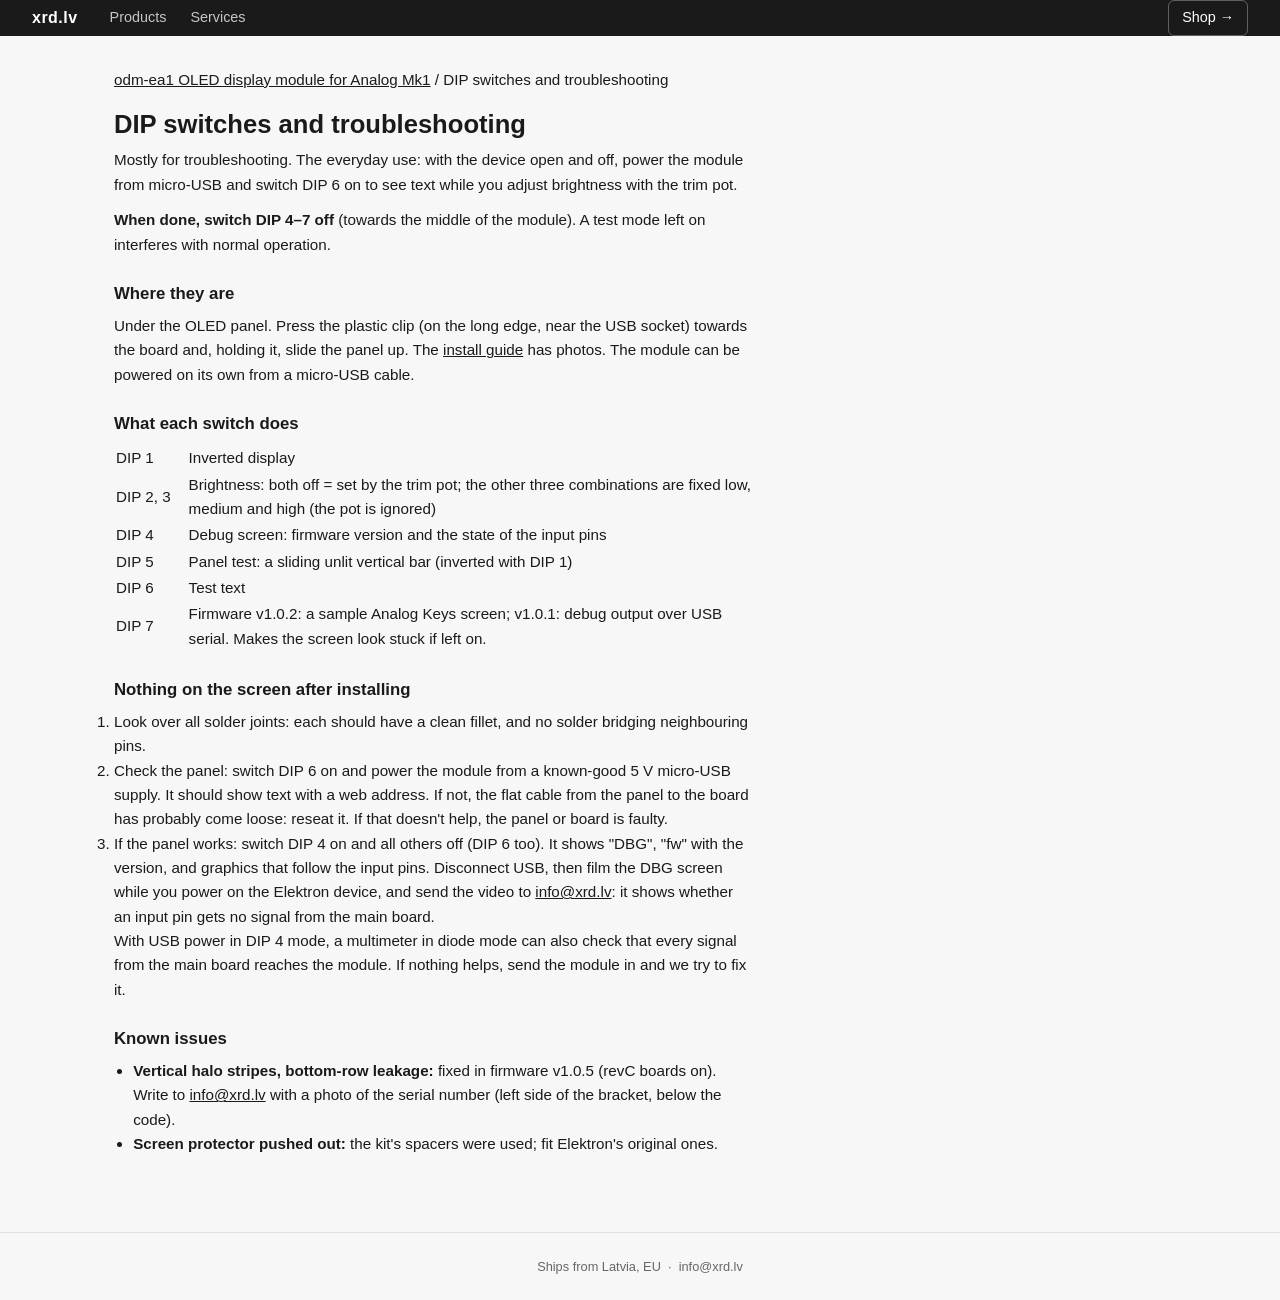
==== p/odm-ea1/dips/index.html @ 69226773 "Docs site from xrd-store 1230b86 (branch www-services) Replaces the Jekyll wiki with the docs site b" ====
<!DOCTYPE html>
<html data-shop="https://shop.xrd.lv" lang="en" data-root="../../../">
<head>
  <meta charset="UTF-8">
  <meta name="viewport" content="width=device-width, initial-scale=1.0">
  <title>odm-ea1 DIP switches and troubleshooting</title>
  <link rel="stylesheet" href="../../../css/style.css">
  <link rel="stylesheet" href="../../../css/site.css">
</head>
<body>

<div id="nav-placeholder"></div>

<main>
  <div class="container">
    <div class="prose guide">
      <p class="breadcrumb"><a href="../">odm-ea1 OLED display module for Analog Mk1</a> / DIP switches and troubleshooting</p>
      <h1>DIP switches and troubleshooting</h1>
      <p>Mostly for troubleshooting. The everyday use: with the device open and off, power the module from micro-USB and switch DIP 6 on to see text
      while you adjust brightness with the trim pot.</p>
      <p><strong>When done, switch DIP 4–7 off</strong> (towards the middle of the module). A test mode left on interferes with normal operation.</p>

      <h2>Where they are</h2>
      <p>Under the OLED panel. Press the plastic clip (on the long edge, near the USB socket) towards the board and, holding it, slide the panel up.
      The <a href="../install/#test">install guide</a> has photos. The module can be powered on its own from a micro-USB cable.</p>

      <h2>What each switch does</h2>
      <table class="spec-table">
        <tr><td>DIP 1</td><td>Inverted display</td></tr>
        <tr><td>DIP 2, 3</td><td>Brightness: both off = set by the trim pot; the other three combinations are fixed low, medium and high (the pot is ignored)</td></tr>
        <tr><td>DIP 4</td><td>Debug screen: firmware version and the state of the input pins</td></tr>
        <tr><td>DIP 5</td><td>Panel test: a sliding unlit vertical bar (inverted with DIP 1)</td></tr>
        <tr><td>DIP 6</td><td>Test text</td></tr>
        <tr><td>DIP 7</td><td>Firmware v1.0.2: a sample Analog Keys screen; v1.0.1: debug output over USB serial. Makes the screen look stuck if left on.</td></tr>
      </table>

      <h2>Nothing on the screen after installing</h2>
      <ol>
        <li>Look over all solder joints: each should have a clean fillet, and no solder bridging neighbouring pins.</li>
        <li>Check the panel: switch DIP 6 on and power the module from a known-good 5&nbsp;V micro-USB supply. It should show text with a web address.
          If not, the flat cable from the panel to the board has probably come loose: reseat it. If that doesn't help, the panel or board is faulty.</li>
        <li>If the panel works: switch DIP 4 on and all others off (DIP 6 too). It shows "DBG", "fw" with the version, and graphics that follow
          the input pins. Disconnect USB, then film the DBG screen while you power on the Elektron device, and send the video to
          <a data-m="jogpAyse/mw">e-mail</a>: it shows whether an input pin gets no signal from the main board.</li>
      </ol>
      <p>With USB power in DIP 4 mode, a multimeter in diode mode can also check that every signal from the main board reaches the module.
      If nothing helps, send the module in and we try to fix it.</p>

      <h2>Known issues</h2>
      <ul>
        <li><strong>Vertical halo stripes, bottom-row leakage:</strong> fixed in firmware v1.0.5 (revC boards on). Write to
          <a data-m="jogpAyse/mw">e-mail</a> with a photo of the serial number (left side of the bracket, below the code).</li>
        <li><strong>Screen protector pushed out:</strong> the kit's spacers were used; fit Elektron's original ones.</li>
      </ul>
    </div>
  </div>
</main>

<div id="footer-placeholder"></div>

<script src="../../../js/site.js"></script>
</body>
</html>
---- css/style.css ----
/* ===== RESET & BASE ===== */
*, *::before, *::after { box-sizing: border-box; margin: 0; padding: 0; }

:root {
  --bg: #f7f7f7;
  --surface: #ffffff;
  --border: #e0e0e0;
  --text: #1a1a1a;
  --text-muted: #666;
  --accent: #1a1a1a;
  --accent-fg: #ffffff;
  --danger: #c62828;
  --radius: 6px;
  --shadow: 0 1px 4px rgba(0,0,0,0.08);
  --nav-h: 36px;
}

body {
  font-family: -apple-system, BlinkMacSystemFont, 'Segoe UI', sans-serif;
  background: var(--bg);
  color: var(--text);
  line-height: 1.5;
  font-size: 15px;
}

a { color: inherit; text-decoration: none; }
a:hover { text-decoration: underline; }

/* ===== NAV ===== */
nav {
  position: sticky; top: 0; z-index: 100;
  background: var(--accent);
  color: var(--accent-fg);
  height: var(--nav-h);
  display: flex; align-items: center;
  padding: 0 2rem;
  gap: 2rem;
}

.nav-brand {
  font-weight: 700;
  font-size: 1rem;
  letter-spacing: 0.03em;
  color: #fff;
}

.nav-links { display: flex; gap: 1.5rem; margin-right: auto; }
.nav-links a { color: rgba(255,255,255,0.75); font-size: 0.9rem; }
.nav-links a:hover { color: #fff; text-decoration: none; }

.nav-cart {
  position: relative;
  display: flex; align-items: center; gap: 0.4rem;
  color: #fff;
  cursor: pointer;
  padding: 0.4rem 0.8rem;
  border: 1px solid rgba(255,255,255,0.3);
  border-radius: var(--radius);
  font-size: 0.9rem;
  transition: background 0.15s;
}
.nav-cart:hover { background: rgba(255,255,255,0.1); text-decoration: none; }

#cart-badge {
  display: none;
  align-items: center; justify-content: center;
  background: #e53935;
  color: #fff;
  font-size: 0.7rem;
  font-weight: 700;
  width: 18px; height: 18px;
  border-radius: 50%;
  line-height: 1;
}

/* ===== LAYOUT ===== */
.container { max-width: 1100px; margin: 0 auto; padding: 0 1.5rem; }
main { padding: 2rem 0 4rem; }

h1 { font-size: 1.6rem; font-weight: 700; margin-bottom: 0.25rem; }
.page-subtitle { color: var(--text-muted); margin-bottom: 2rem; font-size: 0.95rem; }

/* ===== PRODUCT GRID ===== */
.product-grid {
  display: grid;
  grid-template-columns: repeat(auto-fill, minmax(260px, 1fr));
  gap: 1.25rem;
}

.product-card {
  background: var(--surface);
  border: 1px solid var(--border);
  border-radius: var(--radius);
  box-shadow: var(--shadow);
  overflow: hidden;
  display: flex; flex-direction: column;
}

.product-color-band {
  height: 6px;
}

.product-body { padding: 1.25rem; flex: 1; display: flex; flex-direction: column; gap: 0.5rem; }
.product-name { font-weight: 600; font-size: 0.95rem; }
.product-desc { color: var(--text-muted); font-size: 0.85rem; flex: 1; }
.product-price { font-size: 1.2rem; font-weight: 700; }
.product-stock { font-size: 0.8rem; color: var(--text-muted); }
.product-stock.low { color: #e65100; }
.product-stock.out { color: var(--danger); }
.product-stock.backorder { color: #e65100; font-style: italic; }

.swatch-row { display: flex; gap: 0.4rem; flex-wrap: wrap; }
.swatch {
  display: inline-block;
  width: 22px; height: 22px;
  border-radius: 50%;
  transition: transform 0.1s;
}
.swatch:hover { transform: scale(1.2); text-decoration: none; }
.swatch-out { opacity: 0.35; }


.product-controls {
  display: flex; align-items: center; gap: 0.5rem; margin-top: 0.75rem;
}

/* ===== QTY CONTROL ===== */
.qty-control {
  display: flex; align-items: center;
  border: 1px solid var(--border);
  border-radius: var(--radius);
  overflow: hidden;
}
.qty-control button {
  background: var(--bg); border: none; cursor: pointer;
  width: 32px; height: 32px; font-size: 1rem;
  display: flex; align-items: center; justify-content: center;
  transition: background 0.1s;
}
.qty-control button:hover:not(:disabled) { background: var(--border); }
.qty-control button:disabled { opacity: 0.35; cursor: default; }
.qty-control input {
  width: 40px; height: 32px;
  border: none; border-left: 1px solid var(--border); border-right: 1px solid var(--border);
  text-align: center; font-size: 0.9rem;
  -moz-appearance: textfield;
}
.qty-control input::-webkit-outer-spin-button,
.qty-control input::-webkit-inner-spin-button { -webkit-appearance: none; }

.btn {
  display: inline-flex; align-items: center; justify-content: center;
  padding: 0.45rem 1rem;
  border: none; border-radius: var(--radius);
  cursor: pointer; font-size: 0.875rem; font-weight: 600;
  transition: opacity 0.15s, background 0.15s;
  white-space: nowrap;
}
.btn:disabled { opacity: 0.4; cursor: default; }
.btn-primary { background: var(--accent); color: var(--accent-fg); }
.btn-primary:hover:not(:disabled) { opacity: 0.85; }
.btn-secondary {
  background: transparent; color: var(--text);
  border: 1px solid var(--border);
}
.btn-secondary:hover:not(:disabled) { background: var(--bg); }
.btn-danger { background: var(--danger); color: #fff; }
.btn-danger:hover:not(:disabled) { opacity: 0.85; }
.btn-lg { padding: 0.7rem 1.6rem; font-size: 1rem; }
.btn-full { width: 100%; }

.added-indicator {
  font-size: 0.8rem; color: #2e7d32; font-weight: 600;
  opacity: 0; transition: opacity 0.3s;
}
.added-indicator.show { opacity: 1; }

/* ===== CART / CHECKOUT ===== */
.two-col { display: grid; grid-template-columns: 1fr 380px; gap: 2rem; align-items: start; }
@media (max-width: 800px) { .two-col { grid-template-columns: 1fr; } }

.card {
  background: var(--surface);
  border: 1px solid var(--border);
  border-radius: var(--radius);
  box-shadow: var(--shadow);
  padding: 1.5rem;
}
.card h2 { font-size: 1rem; font-weight: 700; margin-bottom: 1rem; }

.cart-table { width: 100%; border-collapse: collapse; }
.cart-table th {
  text-align: left; font-size: 0.8rem; font-weight: 600;
  color: var(--text-muted); text-transform: uppercase; letter-spacing: 0.05em;
  padding: 0 0 0.5rem; border-bottom: 1px solid var(--border);
}
.cart-table td { padding: 0.75rem 0; vertical-align: middle; }
.cart-table tr:not(:last-child) td { border-bottom: 1px solid var(--border); }
.cart-table .col-name { font-weight: 500; }
.cart-table .col-price, .cart-table .col-subtotal { text-align: right; }
.cart-table .col-qty { text-align: center; }
.cart-table .col-remove { text-align: right; }

.cart-empty {
  text-align: center; color: var(--text-muted); padding: 3rem 0;
}

.summary-row {
  display: flex; justify-content: space-between;
  padding: 0.4rem 0; font-size: 0.9rem;
}
.summary-row.total {
  font-weight: 700; font-size: 1.05rem;
  border-top: 1px solid var(--border); margin-top: 0.5rem; padding-top: 0.75rem;
}
.summary-row.muted { color: var(--text-muted); }

/* ===== FORM ===== */
.form-section { margin-bottom: 1.75rem; }
.form-section-title {
  font-size: 0.8rem; font-weight: 700; text-transform: uppercase;
  letter-spacing: 0.07em; color: var(--text-muted);
  margin-bottom: 1rem; padding-bottom: 0.4rem;
  border-bottom: 1px solid var(--border);
}

.field { margin-bottom: 1rem; }
.field label { display: block; font-size: 0.85rem; font-weight: 600; margin-bottom: 0.35rem; }
.field label .opt { font-weight: 400; color: var(--text-muted); font-size: 0.8rem; }
.field input, .field textarea, .field select {
  width: 100%; padding: 0.5rem 0.75rem;
  border: 1px solid var(--border); border-radius: var(--radius);
  font-size: 0.9rem; font-family: inherit; background: var(--surface);
  transition: border-color 0.15s;
}
.field input:focus, .field textarea:focus, .field select:focus {
  outline: none; border-color: var(--accent);
}
.field textarea { resize: vertical; min-height: 80px; }
.field .hint { font-size: 0.78rem; color: var(--text-muted); margin-top: 0.25rem; }

.field-row { display: grid; grid-template-columns: 1fr 1fr; gap: 0.75rem; }
@media (max-width: 480px) { .field-row { grid-template-columns: 1fr; } }

.notice {
  background: #fff8e1; border: 1px solid #ffe082;
  border-radius: var(--radius); padding: 0.75rem 1rem;
  font-size: 0.85rem; color: #5d4037; margin-bottom: 1rem;
}

/* ===== FOOTER ===== */
footer {
  border-top: 1px solid var(--border);
  padding: 1.5rem;
  text-align: center;
  font-size: 0.8rem;
  color: var(--text-muted);
}

/* ===== ACCOUNT / ORDER / ADMIN ===== */
.nav-account { margin-left: auto; margin-right: 1rem; font-size: 0.9rem; max-width: 14rem; overflow: hidden; text-overflow: ellipsis; white-space: nowrap; }
.nav-account + .nav-cart { margin-left: 0; }

.narrow { max-width: 420px; margin: 0 auto; }
.medium { max-width: 680px; margin: 0 auto; }

.msg { display: none; border-radius: var(--radius); padding: 0.5rem 0.75rem; font-size: 0.85rem; margin-bottom: 0.75rem; }
.msg.error { background: #fdecea; border: 1px solid #f5c6c2; color: var(--danger); }
.msg.ok    { background: #e8f5e9; border: 1px solid #b7dfb9; color: #1b5e20; }

.tabs { display: flex; gap: 0.25rem; margin-bottom: 1rem; border-bottom: 1px solid var(--border); flex-wrap: wrap; }
.tab { padding: 0.4rem 0.8rem; border: none; background: none; cursor: pointer; font-size: 0.9rem; color: var(--text-muted); border-bottom: 2px solid transparent; }
.tab.active { color: var(--text); border-bottom-color: var(--accent); font-weight: 600; }

.divider { display: flex; align-items: center; gap: 0.75rem; color: var(--text-muted); font-size: 0.8rem; margin: 1rem 0; }
.divider::before, .divider::after { content: ''; flex: 1; border-top: 1px solid var(--border); }
.providers { display: flex; flex-direction: column; gap: 0.5rem; }
.providers .btn { text-align: center; }
.link-btn { background: none; border: none; padding: 0; color: var(--text-muted); font-size: 0.82rem; cursor: pointer; text-decoration: underline; }

.pill { display: inline-block; padding: 0.1rem 0.55rem; border-radius: 20px; font-size: 0.74rem; font-weight: 600; white-space: nowrap; }
.pill.placed    { background: #fff3e0; color: #bf360c; }
.pill.paid      { background: #e3f2fd; color: #0d47a1; }
.pill.shipped   { background: #e8f5e9; color: #1b5e20; }
.pill.cancelled { background: #eeeeee; color: #616161; }

.kv { display: grid; grid-template-columns: max-content 1fr; gap: 0.25rem 1rem; font-size: 0.9rem; }
.kv dt { color: var(--text-muted); }
.kv dd { font-weight: 500; word-break: break-word; }
.kv dd.mono { font-family: ui-monospace, Menlo, Consolas, monospace; }
.pay-box { border: 2px solid var(--accent); }

.data-table { width: 100%; border-collapse: collapse; font-size: 0.85rem; }
.data-table th { text-align: left; font-size: 0.72rem; text-transform: uppercase; letter-spacing: 0.04em; color: var(--text-muted); padding: 0.35rem 0.5rem; border-bottom: 1px solid var(--border); }
.data-table td { padding: 0.5rem; border-bottom: 1px solid var(--border); vertical-align: top; }
.data-table td.num, .data-table th.num { text-align: right; white-space: nowrap; }
.data-table .sub { color: var(--text-muted); font-size: 0.78rem; }
.data-table input[type=text], .data-table input[type=number] { padding: 0.25rem 0.4rem; border: 1px solid var(--border); border-radius: var(--radius); font-size: 0.82rem; width: 9rem; }
.data-table input[type=number] { width: 4.5rem; }
.table-wrap { overflow-x: auto; }
.btn-sm { padding: 0.25rem 0.6rem; font-size: 0.78rem; }
.actions { display: flex; gap: 0.35rem; flex-wrap: wrap; align-items: center; }
.toolbar { display: flex; gap: 0.75rem; align-items: center; flex-wrap: wrap; margin-bottom: 0.75rem; }
.field select { width: 100%; padding: 0.5rem 0.75rem; border: 1px solid var(--border); border-radius: var(--radius); font-size: 0.9rem; background: var(--surface); }
.stack > * + * { margin-top: 1rem; }
.nav-cart { white-space: nowrap; }
.table-wrap .data-table { min-width: 640px; }
@media (max-width: 480px) { .nav-account { max-width: 6rem; margin-right: 0.5rem; } }

/* ── Payment method choice ─────────────────────────────────────────────────── */
.pay-methods { display: flex; flex-direction: column; gap: 0.4rem; }
.pay-method {
  display: flex; align-items: flex-start; gap: 0.6rem; padding: 0.6rem 0.75rem;
  border: 1px solid var(--border); border-radius: var(--radius); cursor: pointer; font-size: 0.9rem;
}
.pay-method:has(input:checked) { border-color: var(--accent); box-shadow: 0 0 0 1px var(--accent); }
.pay-method input { margin-top: 0.2rem; }
.pay-method-text { flex: 1; display: flex; flex-direction: column; }
.pay-method-price { text-align: right; display: flex; flex-direction: column; font-weight: 600; white-space: nowrap; }
.pay-method-note { font-size: 0.78rem; font-weight: 400; color: var(--text-muted); }

/* ── Site-wide notice (static copy: maintenance, shop unreachable) ─────────── */
.site-banner { padding: 0.6rem 1rem; font-size: 0.88rem; text-align: center; border-bottom: 1px solid var(--border); }
.site-banner.planned { background: #e3f2fd; color: #0d47a1; }
.site-banner.down    { background: #fff8e1; color: #5d4037; }
.site-banner a { text-decoration: underline; color: inherit; font-weight: 600; }
.prose { max-width: 640px; font-size: 0.95rem; line-height: 1.6; }
.prose h2 { margin: 1.5rem 0 0.4rem; font-size: 1.05rem; }
.prose p, .prose ul { margin-bottom: 0.7rem; }
.prose ul { padding-left: 1.2rem; }
/* Admin: lines of a new order (a select or description, quantity, price, remove). */
.new-line { display: grid; grid-template-columns: 1fr 5rem auto; gap: 0.5rem; align-items: center; }
.new-line[data-kind="free"] { grid-template-columns: 1fr 5rem 8rem auto; }
@media (max-width: 600px) { .new-line, .new-line[data-kind="free"] { grid-template-columns: 1fr 1fr; } }
.packing { margin-top: 0.4rem; }
.packing summary { cursor: pointer; font-size: 0.85rem; }
.pack-line { display: flex; flex-wrap: wrap; align-items: center; gap: 0.25rem; margin: 0.25rem 0; }
.pack-line .sub { flex-basis: 100%; }
.data-table .pack-line input[type=text] { padding: 0.15rem 0.3rem; font-size: 0.78rem; min-width: 0; }
.data-table .pack-line .pk-sn { width: 5.5rem; }
.data-table .pack-line .pk-fw { width: 3.6rem; }
.data-table .pack-line .pk-hw { width: 2.9rem; }
.data-table .pack-line .pk-br { width: 8.5rem; }
.pack-line .btn-sm { padding: 0.15rem 0.5rem; }
/* Honeypot field on sign-up and reset forms: off-screen for people, still in the DOM for bots. */
.hp { position: absolute; left: -10000px; width: 1px; height: 1px; overflow: hidden; }
.print-progress { display: grid; gap: 0.2rem; margin: 0.4rem 0; font-size: 0.85rem; }
.print-job { display: grid; grid-template-columns: minmax(0, 24rem) 10rem auto; gap: 0.6rem; align-items: center; }
.print-job.failed { color: var(--danger); }
.data-table input.weight-g { width: 4.5rem; }

[hidden] { display: none !important; }
---- css/site.css ----
/* Docs site (www). Loaded after the shop's style.css. */
/* Install guide: photos and the embedded video. */
.guide figure { margin: 0.8rem 0 1.2rem; }
.guide figure img { width: 100%; max-width: 520px; border-radius: var(--radius); border: 1px solid var(--border); }
.guide figcaption { font-size: 0.8rem; color: var(--text-muted); }
.guide .video { position: relative; max-width: 720px; aspect-ratio: 16 / 9; }
.guide .video iframe { position: absolute; inset: 0; width: 100%; height: 100%; border: 0; border-radius: var(--radius); }

.doc-layout { display: grid; grid-template-columns: minmax(0, 3fr) minmax(220px, 1fr); gap: 2rem; align-items: start; }
@media (max-width: 760px) { .doc-layout { grid-template-columns: 1fr; } }
.gallery-main { width: 100%; border-radius: var(--radius); border: 1px solid var(--border); background: #fff; }
.gallery-thumbs { display: flex; gap: 0.4rem; margin-top: 0.4rem; flex-wrap: wrap; }
.gallery-thumbs img { width: 72px; height: 54px; object-fit: cover; border-radius: var(--radius); border: 2px solid var(--border); cursor: pointer; }
.gallery-thumbs img.active { border-color: var(--accent); }
.buy-card { position: sticky; top: calc(var(--nav-h) + 1rem); }
.buy-btn { display: block; text-align: center; padding: 0.7rem 1rem; border-radius: var(--radius); background: var(--accent); color: #fff; font-weight: 600; text-decoration: none; }
.buy-btn:hover { text-decoration: none; opacity: 0.9; }
.buy-offer { display: block; font-weight: 400; font-size: 0.85rem; opacity: 0.9; min-height: 1.2em; }
.buy-note { font-size: 0.8rem; color: var(--text-muted); margin-top: 0.5rem; }
.help-list { padding-left: 1.2rem; }
.help-list li { margin: 0.3rem 0; }
.cards { display: grid; grid-template-columns: repeat(auto-fill, minmax(240px, 1fr)); gap: 1rem; margin-top: 1rem; }
.cards a.card { display: block; color: inherit; text-decoration: none; overflow: hidden; }
.cards a.card:hover { text-decoration: none; border-color: var(--accent); }
.cards img { width: 100%; height: 170px; object-fit: cover; display: block; background: #eee; }
.cards .card-body { padding: 0.75rem 1rem; }
.cards h2 { font-size: 1rem; margin: 0 0 0.25rem; }
.cards p { font-size: 0.85rem; color: var(--text-muted); margin: 0; }
.prose a, .help-list a { text-decoration: underline; }
.guide .spec-table td:first-child { padding-right: 1rem; white-space: nowrap; }
.cards { align-items: start; }
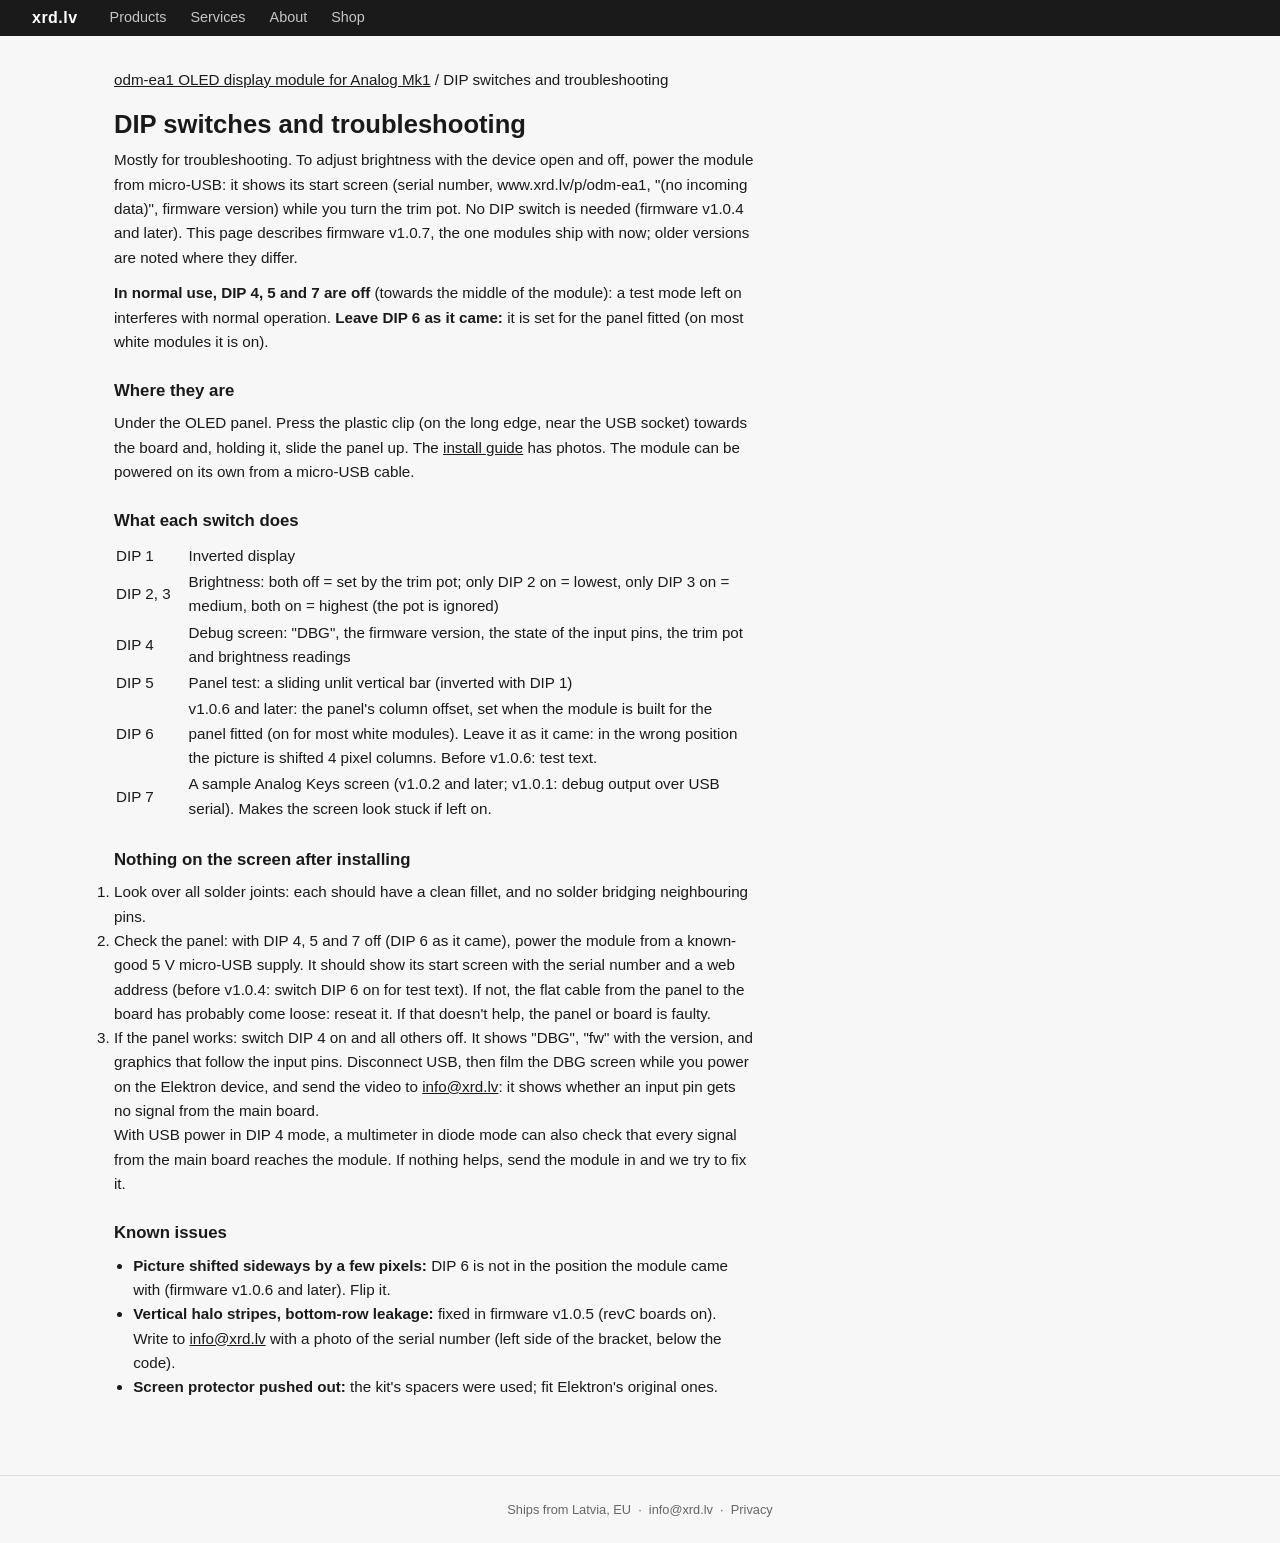
==== commit fcb12334: "Site from xrd-store 1cc866a" ====
--- a/p/odm-ea1/dips/index.html
+++ b/p/odm-ea1/dips/index.html
@@ -16,9 +16,11 @@
     <div class="prose guide">
       <p class="breadcrumb"><a href="../">odm-ea1 OLED display module for Analog Mk1</a> / DIP switches and troubleshooting</p>
       <h1>DIP switches and troubleshooting</h1>
-      <p>Mostly for troubleshooting. The everyday use: with the device open and off, power the module from micro-USB and switch DIP 6 on to see text
-      while you adjust brightness with the trim pot.</p>
-      <p><strong>When done, switch DIP 4–7 off</strong> (towards the middle of the module). A test mode left on interferes with normal operation.</p>
+      <p>Mostly for troubleshooting. To adjust brightness with the device open and off, power the module from micro-USB: it shows its start screen
+      (serial number, www.xrd.lv/p/odm-ea1, "(no incoming data)", firmware version) while you turn the trim pot. No DIP switch is needed
+      (firmware v1.0.4 and later). This page describes firmware v1.0.7, the one modules ship with now; older versions are noted where they differ.</p>
+      <p><strong>In normal use, DIP 4, 5 and 7 are off</strong> (towards the middle of the module): a test mode left on interferes with normal operation.
+      <strong>Leave DIP 6 as it came:</strong> it is set for the panel fitted (on most white modules it is on).</p>
 
       <h2>Where they are</h2>
       <p>Under the OLED panel. Press the plastic clip (on the long edge, near the USB socket) towards the board and, holding it, slide the panel up.
@@ -27,19 +29,20 @@
       <h2>What each switch does</h2>
       <table class="spec-table">
         <tr><td>DIP 1</td><td>Inverted display</td></tr>
-        <tr><td>DIP 2, 3</td><td>Brightness: both off = set by the trim pot; the other three combinations are fixed low, medium and high (the pot is ignored)</td></tr>
-        <tr><td>DIP 4</td><td>Debug screen: firmware version and the state of the input pins</td></tr>
+        <tr><td>DIP 2, 3</td><td>Brightness: both off = set by the trim pot; only DIP 2 on = lowest, only DIP 3 on = medium, both on = highest (the pot is ignored)</td></tr>
+        <tr><td>DIP 4</td><td>Debug screen: "DBG", the firmware version, the state of the input pins, the trim pot and brightness readings</td></tr>
         <tr><td>DIP 5</td><td>Panel test: a sliding unlit vertical bar (inverted with DIP 1)</td></tr>
-        <tr><td>DIP 6</td><td>Test text</td></tr>
-        <tr><td>DIP 7</td><td>Firmware v1.0.2: a sample Analog Keys screen; v1.0.1: debug output over USB serial. Makes the screen look stuck if left on.</td></tr>
+        <tr><td>DIP 6</td><td>v1.0.6 and later: the panel's column offset, set when the module is built for the panel fitted (on for most white modules). Leave it as it came: in the wrong position the picture is shifted 4 pixel columns. Before v1.0.6: test text.</td></tr>
+        <tr><td>DIP 7</td><td>A sample Analog Keys screen (v1.0.2 and later; v1.0.1: debug output over USB serial). Makes the screen look stuck if left on.</td></tr>
       </table>
 
       <h2>Nothing on the screen after installing</h2>
       <ol>
         <li>Look over all solder joints: each should have a clean fillet, and no solder bridging neighbouring pins.</li>
-        <li>Check the panel: switch DIP 6 on and power the module from a known-good 5&nbsp;V micro-USB supply. It should show text with a web address.
+        <li>Check the panel: with DIP 4, 5 and 7 off (DIP 6 as it came), power the module from a known-good 5&nbsp;V micro-USB supply. It should show its start screen
+          with the serial number and a web address (before v1.0.4: switch DIP 6 on for test text).
           If not, the flat cable from the panel to the board has probably come loose: reseat it. If that doesn't help, the panel or board is faulty.</li>
-        <li>If the panel works: switch DIP 4 on and all others off (DIP 6 too). It shows "DBG", "fw" with the version, and graphics that follow
+        <li>If the panel works: switch DIP 4 on and all others off. It shows "DBG", "fw" with the version, and graphics that follow
           the input pins. Disconnect USB, then film the DBG screen while you power on the Elektron device, and send the video to
           <a data-m="jogpAyse/mw">e-mail</a>: it shows whether an input pin gets no signal from the main board.</li>
       </ol>
@@ -48,6 +51,7 @@
 
       <h2>Known issues</h2>
       <ul>
+        <li><strong>Picture shifted sideways by a few pixels:</strong> DIP 6 is not in the position the module came with (firmware v1.0.6 and later). Flip it.</li>
         <li><strong>Vertical halo stripes, bottom-row leakage:</strong> fixed in firmware v1.0.5 (revC boards on). Write to
           <a data-m="jogpAyse/mw">e-mail</a> with a photo of the serial number (left side of the bracket, below the code).</li>
         <li><strong>Screen protector pushed out:</strong> the kit's spacers were used; fit Elektron's original ones.</li>
--- a/css/style.css
+++ b/css/style.css
@@ -258,8 +258,15 @@
 }
 
 /* ===== ACCOUNT / ORDER / ADMIN ===== */
-.nav-account { margin-left: auto; margin-right: 1rem; font-size: 0.9rem; max-width: 14rem; overflow: hidden; text-overflow: ellipsis; white-space: nowrap; }
-.nav-account + .nav-cart { margin-left: 0; }
+.nav-user { position: relative; margin-left: auto; margin-right: 1rem; flex-shrink: 0; display: flex; align-items: center; height: 100%; }
+.nav-account { display: block; font-size: 0.9rem; max-width: 14rem; overflow: hidden; text-overflow: ellipsis; white-space: nowrap; color: #fff; }
+/* Signed in: the name opens a small menu on hover or keyboard focus. */
+.nav-menu { position: absolute; right: 0; top: 100%; min-width: 11rem; background: var(--accent); border-radius: 0 0 var(--radius) var(--radius);
+  box-shadow: 0 4px 12px rgba(0,0,0,0.25); padding: 0.3rem 0; z-index: 101; display: none; }
+.nav-user:hover .nav-menu:not([hidden]), .nav-user:focus-within .nav-menu:not([hidden]) { display: block; }
+.nav-menu a, .nav-menu button { display: block; width: 100%; text-align: left; padding: 0.45rem 0.9rem; font-size: 0.88rem;
+  color: rgba(255,255,255,0.85); background: none; border: 0; cursor: pointer; font-family: inherit; }
+.nav-menu a:hover, .nav-menu button:hover { color: #fff; background: rgba(255,255,255,0.1); text-decoration: none; }
 
 .narrow { max-width: 420px; margin: 0 auto; }
 .medium { max-width: 680px; margin: 0 auto; }
@@ -305,7 +312,19 @@
 .stack > * + * { margin-top: 1rem; }
 .nav-cart { white-space: nowrap; }
 .table-wrap .data-table { min-width: 640px; }
-@media (max-width: 480px) { .nav-account { max-width: 6rem; margin-right: 0.5rem; } }
+.nav-cart, .nav-brand { flex-shrink: 0; }
+.nav-links { min-width: 0; overflow-x: auto; scrollbar-width: none; }
+.nav-links a { white-space: nowrap; }
+/* Phones: links scroll sideways; account name and cart badge always stay in view. */
+@media (max-width: 600px) {
+  nav { padding: 0 0.75rem; gap: 0.75rem; }
+  .nav-links { gap: 0.75rem; }
+  .nav-links a { font-size: 0.85rem; }
+  .nav-user { margin-right: 0; }
+  .nav-account { max-width: 5.5rem; font-size: 0.85rem; }
+  .nav-cart { padding: 0.3rem 0.5rem; }
+  .nav-cart-label { display: none; }
+}
 
 /* ── Payment method choice ─────────────────────────────────────────────────── */
 .pay-methods { display: flex; flex-direction: column; gap: 0.4rem; }
@@ -321,8 +340,8 @@
 
 /* ── Site-wide notice (static copy: maintenance, shop unreachable) ─────────── */
 .site-banner { padding: 0.6rem 1rem; font-size: 0.88rem; text-align: center; border-bottom: 1px solid var(--border); }
-.site-banner.planned { background: #e3f2fd; color: #0d47a1; }
-.site-banner.down    { background: #fff8e1; color: #5d4037; }
+.site-banner.instance { position: sticky; top: var(--nav-h); z-index: 99; font-weight: 700; letter-spacing: 0.04em; color: #fff;
+  background: repeating-linear-gradient(-45deg, #c62828 0 14px, #b71c1c 14px 28px); }
 .site-banner a { text-decoration: underline; color: inherit; font-weight: 600; }
 .prose { max-width: 640px; font-size: 0.95rem; line-height: 1.6; }
 .prose h2 { margin: 1.5rem 0 0.4rem; font-size: 1.05rem; }
@@ -350,3 +369,40 @@
 .data-table input.weight-g { width: 4.5rem; }
 
 [hidden] { display: none !important; }
+
+/* Admin overview and customer table */
+.stats { display: grid; grid-template-columns: repeat(auto-fill, minmax(150px, 1fr)); gap: 0.75rem; }
+.stat { border: 1px solid var(--border); border-radius: var(--radius); padding: 0.6rem 0.8rem; }
+.stat .v { font-size: 1.35rem; font-weight: 700; }
+.stat .k { font-size: 0.78rem; color: var(--text-muted); }
+.stat .d { font-size: 0.78rem; color: var(--text-muted); margin-top: 0.2rem; }
+#customers th[data-sort] { cursor: pointer; user-select: none; white-space: nowrap; }
+#customers th.sorted::after { content: ' ▾'; }
+#customers th.sorted.asc::after { content: ' ▴'; }
+.hint-line { font-size: 0.8rem; color: var(--text-muted); margin-top: 0.5rem; }
+.stat .v.small { font-size: 0.95rem; line-height: 1.6; }
+
+/* Sales and price alerts */
+.sale-price { color: var(--danger); }
+.list-price { color: var(--text-muted); font-weight: 400; font-size: 0.75em; }
+.sale-note { font-size: 0.78rem; color: var(--danger); margin-top: 0.15rem; }
+.price-alert { margin-top: 0.75rem; font-size: 0.85rem; }
+.alert-form { margin-top: 0.5rem; }
+.alert-form input { width: 6rem; margin: 0 0.25rem; }
+.alert-msg { margin-top: 0.4rem; color: var(--text-muted); font-size: 0.8rem; }
+
+/* Option buttons (colour, panel, film) on cards and product pages: web/js/stock.js Options. */
+.option-row { display: flex; gap: 0.3rem; flex-wrap: wrap; align-items: center; margin: 0.25rem 0; }
+.option-row:empty { display: none; }
+button.color-radio { display: flex; align-items: center; gap: 0.3rem; padding: 0.2rem 0.6rem; border: 2px solid var(--border);
+  border-radius: 20px; cursor: pointer; font-size: 0.8rem; background: var(--surface, #fff); color: inherit; font-family: inherit;
+  white-space: nowrap; line-height: 1.4; }
+button.color-radio .dot { width: 9px; height: 9px; border-radius: 50%; border: 1px solid rgba(0,0,0,0.15); flex-shrink: 0; }
+button.color-radio.active { border-color: var(--accent); font-weight: 600; }
+button.color-radio.btn-dim { opacity: 0.45; }
+button.color-radio.btn-over { opacity: 0.45; color: var(--danger); }
+#color-picker .option-row { margin: 0.5rem 0; }
+#color-picker button.color-radio { font-size: 0.85rem; padding: 0.3rem 0.8rem; }
+#color-picker { display: block; }
+.option-label { font-size: 0.8rem; color: var(--text-muted); min-width: 6.5rem; }
+.print-reason { grid-column: 1 / -1; font-size: 0.8rem; color: var(--danger); }
